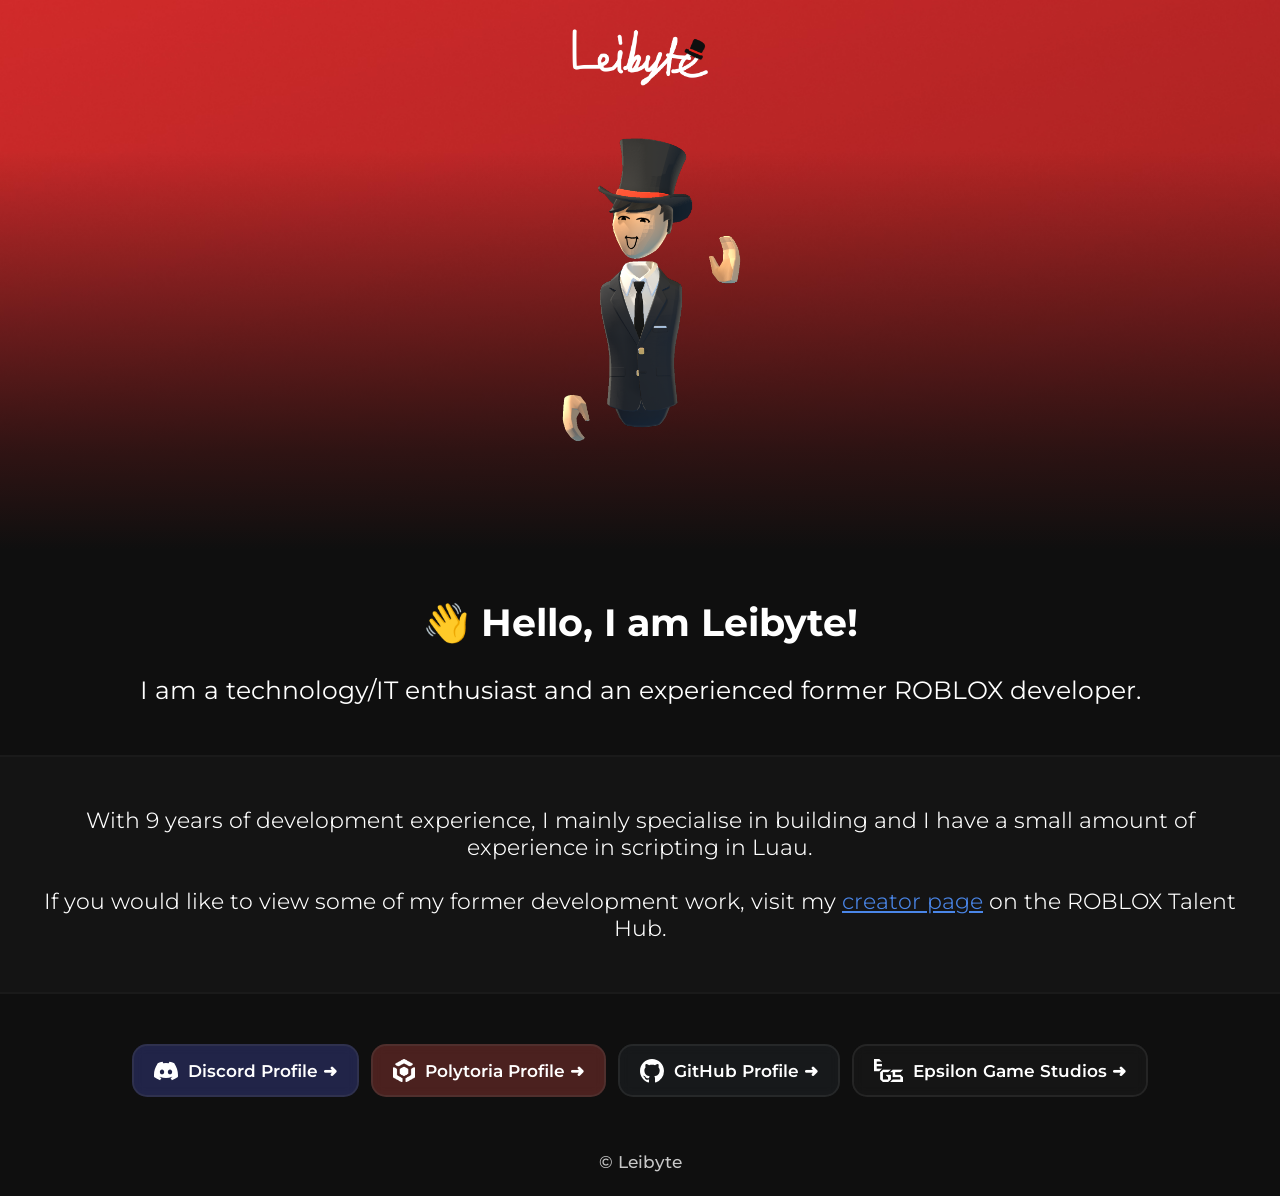
==== index.html @ ab2c5023 "Update index.html" ====
<!DOCTYPE html>
<html>
    <head>
        <title>Leibyte</title>
        <link rel="Icon" href="images/leibyteIcon.svg">
        <link rel="stylesheet" type="text/css" href="style.css">
        <link rel="stylesheet" type="text/css" href="sociallinks.css">
        <meta name="viewport" content="width=device-width, initial-scale=1.0">
        <meta property="og:title" content="Leibyte">
        <meta property="og:description" content="A technology/IT enthusiast.">
        <meta name="theme-color" content="#d22b2b">
    </head>
    <body>
        <img src="images/leibyteLogoWordmark.png" alt="Leibyte's Rec Room avatar with wordmark" class="logo">
        <main class="content">
            <img src="images/leibyteAvatar.png" alt="Leibyte's Rec Room avatar" class="avatar">
            <div class="textbox" style="margin-top: 75px;">
                <h2 style="margin: 0;">👋 Hello, I am Leibyte!</h2>
                <br>
                <p style="margin: 0;">I am a technology/IT enthusiast and an experienced former ROBLOX developer.</p>
            </div>
            <div class="textbox2" >
                With 9 years of development experience, I mainly specialise in building and I have a small amount of experience in scripting in Luau.<br><br>
                If you would like to view some of my former development work, visit my <a href="https://create.roblox.com/talent/creators/233133939">creator page</a> on the ROBLOX Talent Hub.
            </div>
            <div class="sociallinks">
                <a href="https://discord.com/users/486958791137689601" class="socialbtn discord" target="_blank" rel="noopener">
                    <svg class="socialicon" viewBox="0 0 24 24" fill="currentColor">
                    <path d="M20.317 4.37a19.791 19.791 0 0 0-4.885-1.515.074.074 0 0 0-.079.037c-.21.375-.444.864-.608 1.25a18.27 18.27 0 0 0-5.487 0 12.64 12.64 0 0 0-.617-1.25.077.077 0 0 0-.079-.037A19.736 19.736 0 0 0 3.677 4.37a.07.07 0 0 0-.032.027C.533 9.046-.32 13.58.099 18.057a.082.082 0 0 0 .031.057 19.9 19.9 0 0 0 5.993 3.03.078.078 0 0 0 .084-.028c.462-.63.874-1.295 1.226-1.994.021-.041.001-.09-.041-.106a13.107 13.107 0 0 1-1.872-.892.077.077 0 0 1-.008-.128 10.2 10.2 0 0 0 .372-.292.074.074 0 0 1 .077-.01c3.928 1.793 8.18 1.793 12.061 0a.074.074 0 0 1 .078.01c.12.098.246.198.373.292a.077.077 0 0 1-.006.127 12.299 12.299 0 0 1-1.873.892.077.077 0 0 0-.041.107c.36.698.772 1.362 1.225 1.993a.076.076 0 0 0 .084.028 19.839 19.839 0 0 0 6.002-3.03.077.077 0 0 0 .032-.054c.5-5.177-.838-9.674-3.549-13.66a.061.061 0 0 0-.031-.028zM8.02 15.33c-1.183 0-2.157-1.085-2.157-2.419 0-1.333.956-2.419 2.157-2.419 1.21 0 2.176 1.096 2.157 2.42 0 1.333-.956 2.418-2.157 2.418zm7.975 0c-1.183 0-2.157-1.085-2.157-2.419 0-1.333.955-2.419 2.157-2.419 1.21 0 2.176 1.096 2.157 2.42 0 1.333-.946 2.418-2.157 2.418z"/>
                    </svg>
                    Discord Profile ➜
                </a>
                <a href="https://polytoria.com/u/Leibyte" class="socialbtn polytoria" target="_blank" rel="noopener">
                    <img src="images/polytoriaLogo.png" alt="Polytoria logo" class="socialicon">
                    Polytoria Profile ➜
                </a>
                <a href="https://github.com/LeibyteDev" class="socialbtn github" target="_blank" rel="noopener">
                    <svg class="socialicon" viewBox="0 0 24 24" fill="currentColor">
                    <path d="M12 0C5.37 0 0 5.37 0 12c0 5.31 3.435 9.795 8.205 11.385.6.105.825-.255.825-.57 0-.285-.015-1.23-.015-2.235-3.015.555-3.795-.735-4.035-1.41-.135-.345-.72-1.41-1.23-1.695-.42-.225-1.02-.78-.015-.795.945-.015 1.62.87 1.845 1.23 1.08 1.815 2.805 1.305 3.495.99.105-.78.42-1.305.765-1.605-2.67-.3-5.46-1.335-5.46-5.925 0-1.305.465-2.385 1.23-3.225-.12-.3-.54-1.53.12-3.18 0 0 1.005-.315 3.3 1.23.96-.27 1.98-.405 3-.405s2.04.135 3 .405c2.295-1.56 3.3-1.23 3.3-1.23.66 1.65.24 2.88.12 3.18.765.84 1.23 1.905 1.23 3.225 0 4.605-2.805 5.625-5.475 5.925.435.375.81 1.095.81 2.22 0 1.605-.015 2.895-.015 3.3 0 .315.225.69.825.57A12.02 12.02 0 0 0 24 12c0-6.63-5.37-12-12-12z"/>
                    </svg>
                    GitHub Profile ➜
                </a>
                <a href="https://epsilongamestudios.github.io" class="socialbtn egs" target="_blank" rel="noopener">
                    <img src="images/egsLogo.png" alt="EGS logo" class="socialicon">
                    Epsilon Game Studios ➜
                </a>
            </div>
        </main>
        <footer>
            <p>&copy; Leibyte</p>
            <br>
        </footer>
    </body>
</html>
---- style.css ----
@font-face{
  font-family: 'Montserrat';
  src: url('fonts/Montserrat-VariableFont_wght.ttf') format('truetype');
}

body{
  background-image: linear-gradient(
      to bottom,
      rgba(15, 15, 15, 0) 0px,
      rgba(15, 15, 15, 0) 150px,
      rgba(15, 15, 15, 0.8) 450px,
      rgba(15, 15, 15, 1) 550px
    ),
    url('images/leibyteBG.jpg');
  font-family: 'Montserrat';
  background-repeat: no-repeat;
  background-position: center top;
  background-color: rgb(15, 15, 15);
  background-size: cover;
  
  display: flex;
  flex-direction: column;
  min-height: 100vh;
  min-height: 100dvh;
}

.avatar{
  display: block;
  margin-left: auto;
  margin-right: auto;
  margin-top: 125px;
  width: 325px;
  max-width: 80%;
  height: auto;
}

.logo{
  position: absolute;
  top: 20px;
  left: 50%;
  height: 75px;
  width: auto; 
  transform: translateX(-50%)
}

.textbox{
  margin: 20px auto;
  padding-top: 75px;
  padding-left: 30px;
  padding-right: 30px;
  padding-bottom: 30px;
  text-align: center;
  color:#ffffff;
  font-size: 25px;
}
.textbox2{
  margin: 20px auto;
  padding-top: 50px;
  padding-left: 30px;
  padding-right: 30px;
  padding-bottom: 50px;
  text-align: center;
  color:#ffffff;
  background-color: rgb(20, 20, 20);
  font-size: 22px;
  font-weight: 350;
  border-top: 2px solid rgba(50, 50, 50, 0.2);
  border-bottom: 2px solid rgba(50, 50, 50, 0.2);
}

a{
  color:#4a86e8;
}

footer{
    color: rgb(200, 200, 200);
    text-align: center;
    padding: 5px;

    margin-top: auto;
    width: 100%;
}
footer p{
    font-size: 17px;
    font-weight: 500;
    margin: 0;
}

.content{
  flex: 1 0 auto; 
}

*, *::before, *::after{
  box-sizing: border-box;
}

@media (max-width: 600px){
  html, body{
    -ms-overflow-style: none;
    scrollbar-width: none;
  }
  html::-webkit-scrollbar, body::-webkit-scrollbar{
    display: none;
  }
}

html, body{
  margin: 0;
  padding: 0;
  width: 100%;
  max-width: 100%;
  overflow-x: hidden;
}
---- sociallinks.css ----
/* DISCLAIMER: AI was used to generate these social link buttons.
I simply could not get my head around them to look the way they wanted... so... yeah. Will do for now.*/

.sociallinks{
    display: flex;
    justify-content: center;
    flex-wrap: wrap; gap: 12px;
    margin: 30px auto;
    width: 90%;
    padding-top: 20px;
    padding-bottom: 20px;
}

.socialbtn{
    display: inline-flex;
    align-items: center;
    gap: 10px;
    padding: 12.5px 20px;
    border-radius: 15px;
    font: 600 15px 'Montserrat', sans-serif;
    font-size: 17px;
    color: #fff; text-decoration: none;
    backdrop-filter: blur(6px);
    border: 2px solid transparent;
    transition: transform 0.2s, background-color 0.2s, box-shadow 0.2s;
}
.socialbtn:hover{
    transform: translateY(-3px);
    box-shadow: 0 5px 15px rgba(0, 0, 0, 0.3);
}
.socialicon{
    height: 24px;
    width: auto;
    object-fit: contain;
    display: block;
}

.discord{
    background-color: rgba(88, 101, 242, 0.25);
    border-color: rgba(100, 100, 100, 0.2);
}
.discord:hover{
    background-color: rgba(88, 101, 242, 0.85);
}

.polytoria{
    background-color: rgba(255, 89, 81, 0.25);
    border-color: rgba(100, 100, 100, 0.2);
}
.polytoria:hover{
    background-color: rgba(255, 89, 81, 0.85);
}

.github{
    background-color: rgba(36, 41, 47, 0.4);
    border-color: rgba(100, 100, 100, 0.2);
}
.github:hover{
    background-color: rgba(36, 41, 47, 0.9);
}

.egs{
    background-color: rgba(30, 30, 30, 0.4);
    border-color: rgba(100, 100, 100, 0.2);
}
.egs:hover{
    background-color: rgba(30, 30, 30, 0.9);
}

@media (max-width: 600px){
  .sociallinks{
    flex-direction: column;
    align-items: center;
    width: 90%;
    max-width: 500px;
    margin: 30px auto;
  }

  .socialbtn{
    width: 100%;
    display: flex;
    align-items: center;
    justify-content: center;
    gap: 10px;
    padding: 14px 20px;
    font-size: 20px;
    box-sizing: border-box;
  }

  .socialicon{
    height: 22px;
    width: auto;
    max-width: 30px;
    object-fit: contain;
    flex-shrink: 0;
  }
}
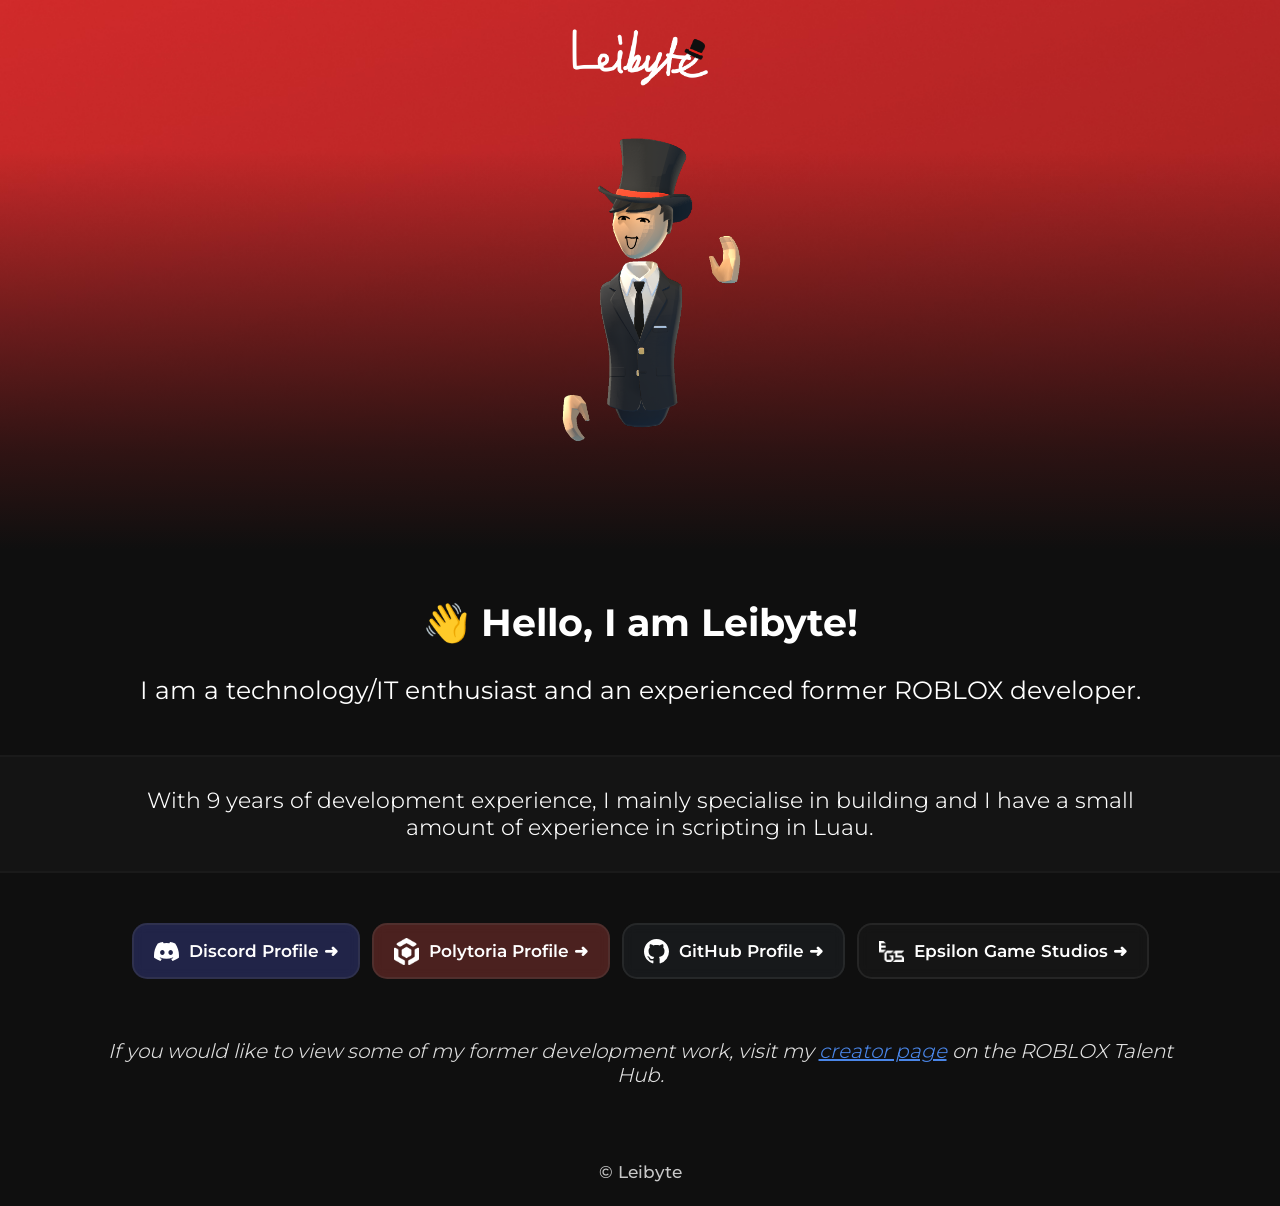
==== commit 0018f407: "Adjusted text positioning/padding" ====
--- a/index.html
+++ b/index.html
@@ -20,8 +20,7 @@
                 <p style="margin: 0;">I am a technology/IT enthusiast and an experienced former ROBLOX developer.</p>
             </div>
             <div class="textbox2" >
-                With 9 years of development experience, I mainly specialise in building and I have a small amount of experience in scripting in Luau.<br><br>
-                If you would like to view some of my former development work, visit my <a href="https://create.roblox.com/talent/creators/233133939">creator page</a> on the ROBLOX Talent Hub.
+                With 9 years of development experience, I mainly specialise in building and I have a small amount of experience in scripting in Luau.
             </div>
             <div class="sociallinks">
                 <a href="https://discord.com/users/486958791137689601" class="socialbtn discord" target="_blank" rel="noopener">
@@ -45,6 +44,9 @@
                     Epsilon Game Studios ➜
                 </a>
             </div>
+                <div class="textbox3">
+                <i>If you would like to view some of my former development work, visit my <a href="https://create.roblox.com/talent/creators/233133939">creator page</a> on the ROBLOX Talent Hub.</i>
+            </div>
         </main>
         <footer>
             <p>&copy; Leibyte</p>
--- a/style.css
+++ b/style.css
@@ -46,8 +46,8 @@
 .textbox{
   margin: 20px auto;
   padding-top: 75px;
-  padding-left: 30px;
-  padding-right: 30px;
+  padding-left: 100px;
+  padding-right: 100px;
   padding-bottom: 30px;
   text-align: center;
   color:#ffffff;
@@ -55,10 +55,10 @@
 }
 .textbox2{
   margin: 20px auto;
-  padding-top: 50px;
-  padding-left: 30px;
-  padding-right: 30px;
-  padding-bottom: 50px;
+  padding-top: 30px;
+  padding-left: 100px;
+  padding-right: 100px;
+  padding-bottom: 30px;
   text-align: center;
   color:#ffffff;
   background-color: rgb(20, 20, 20);
@@ -66,6 +66,17 @@
   font-weight: 350;
   border-top: 2px solid rgba(50, 50, 50, 0.2);
   border-bottom: 2px solid rgba(50, 50, 50, 0.2);
+}
+.textbox3{
+  margin: 20px auto;
+  padding-top: 10px;
+  padding-left: 100px;
+  padding-right: 100px;
+  padding-bottom: 50px;
+  text-align: center;
+  color:rgb(225, 225, 225);
+  font-size: 20px;
+  font-weight: 350;
 }
 
 a{
@@ -102,6 +113,14 @@
   html::-webkit-scrollbar, body::-webkit-scrollbar{
     display: none;
   }
+  .textbox{
+  padding-left: 30px;
+  padding-right: 30px;
+  }
+  .textbox2{
+    padding-left: 30px;
+    padding-right: 30px;
+  }
 }
 
 html, body{
--- a/sociallinks.css
+++ b/sociallinks.css
@@ -29,10 +29,11 @@
     box-shadow: 0 5px 15px rgba(0, 0, 0, 0.3);
 }
 .socialicon{
-    height: 24px;
-    width: auto;
+    height: auto;
+    width: 25px;
     object-fit: contain;
     display: block;
+    flex-shrink: 0;
 }
 
 .discord{
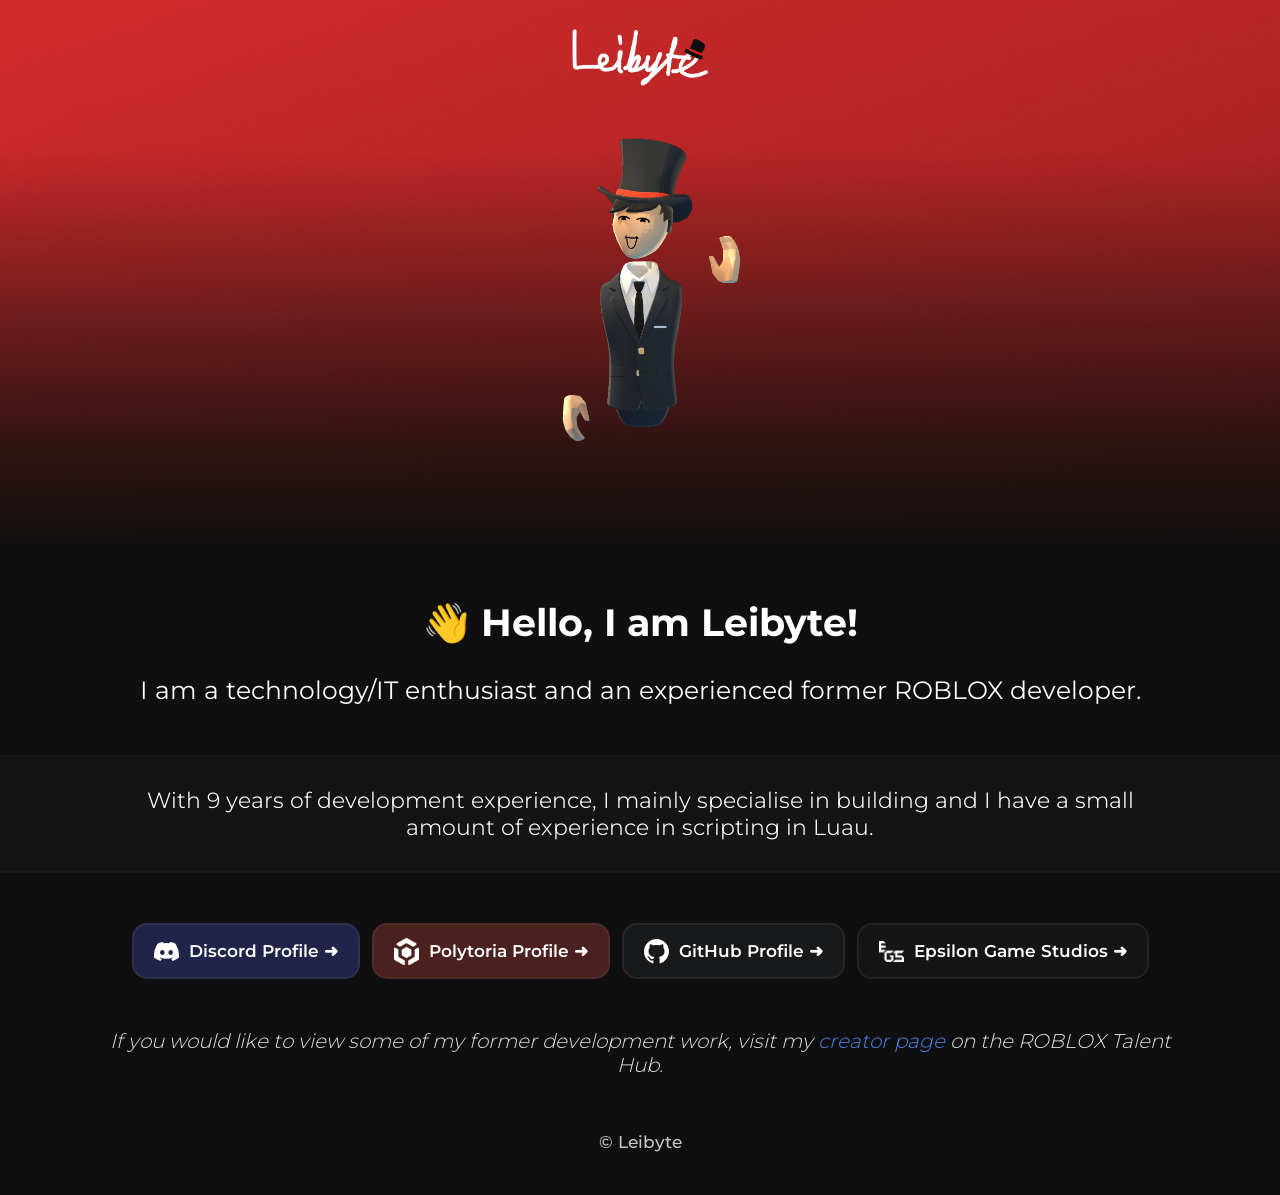
==== commit bb7e8235: "Fix formatting issue" ====
--- a/index.html
+++ b/index.html
@@ -44,13 +44,13 @@
                     Epsilon Game Studios ➜
                 </a>
             </div>
-                <div class="textbox3">
+            <div class="textbox3">
                 <i>If you would like to view some of my former development work, visit my <a href="https://create.roblox.com/talent/creators/233133939">creator page</a> on the ROBLOX Talent Hub.</i>
             </div>
         </main>
         <footer>
             <p>&copy; Leibyte</p>
-            <br>
+            <br><br>
         </footer>
     </body>
 </html>
--- a/style.css
+++ b/style.css
@@ -17,11 +17,22 @@
   background-position: center top;
   background-color: rgb(15, 15, 15);
   background-size: cover;
-  
   display: flex;
   flex-direction: column;
   min-height: 100vh;
   min-height: 100dvh;
+}
+
+html,body{
+  margin: 0;
+  padding: 0;
+  width: 100%;
+  max-width: 100%;
+  overflow-x: hidden;
+}
+
+.content{
+  flex: 1 0 auto; 
 }
 
 .avatar{
@@ -33,7 +44,6 @@
   max-width: 80%;
   height: auto;
 }
-
 .logo{
   position: absolute;
   top: 20px;
@@ -69,64 +79,54 @@
 }
 .textbox3{
   margin: 20px auto;
-  padding-top: 10px;
   padding-left: 100px;
   padding-right: 100px;
-  padding-bottom: 50px;
+  padding-bottom: 30px;
   text-align: center;
   color:rgb(225, 225, 225);
   font-size: 20px;
-  font-weight: 350;
+  font-weight: 300;
 }
 
 a{
   color:#4a86e8;
+  text-decoration: none;
+}
+a:hover{
+  text-decoration: underline;
 }
 
 footer{
-    color: rgb(200, 200, 200);
-    text-align: center;
-    padding: 5px;
-
-    margin-top: auto;
-    width: 100%;
+  color: rgb(200, 200, 200);
+  text-align: center;
+  padding: 5px;
+  margin-top: auto;
+  width: 100%;
 }
 footer p{
-    font-size: 17px;
-    font-weight: 500;
-    margin: 0;
+  font-size: 17px;
+  font-weight: 500;
+  margin: 0;
 }
 
-.content{
-  flex: 1 0 auto; 
-}
-
-*, *::before, *::after{
+*,*::before,*::after{
   box-sizing: border-box;
 }
 
 @media (max-width: 600px){
-  html, body{
+  html,body{
     -ms-overflow-style: none;
     scrollbar-width: none;
   }
-  html::-webkit-scrollbar, body::-webkit-scrollbar{
+  html::-webkit-scrollbar,body::-webkit-scrollbar{
     display: none;
   }
   .textbox{
-  padding-left: 30px;
-  padding-right: 30px;
+    padding-left: 30px;
+    padding-right: 30px;
   }
   .textbox2{
     padding-left: 30px;
     padding-right: 30px;
   }
-}
-
-html, body{
-  margin: 0;
-  padding: 0;
-  width: 100%;
-  max-width: 100%;
-  overflow-x: hidden;
 }
--- a/sociallinks.css
+++ b/sociallinks.css
@@ -1,6 +1,3 @@
-/* DISCLAIMER: AI was used to generate these social link buttons.
-I simply could not get my head around them to look the way they wanted... so... yeah. Will do for now.*/
-
 .sociallinks{
     display: flex;
     justify-content: center;
@@ -68,7 +65,7 @@
     background-color: rgba(30, 30, 30, 0.9);
 }
 
-@media (max-width: 600px){
+@media(max-width: 600px){
   .sociallinks{
     flex-direction: column;
     align-items: center;
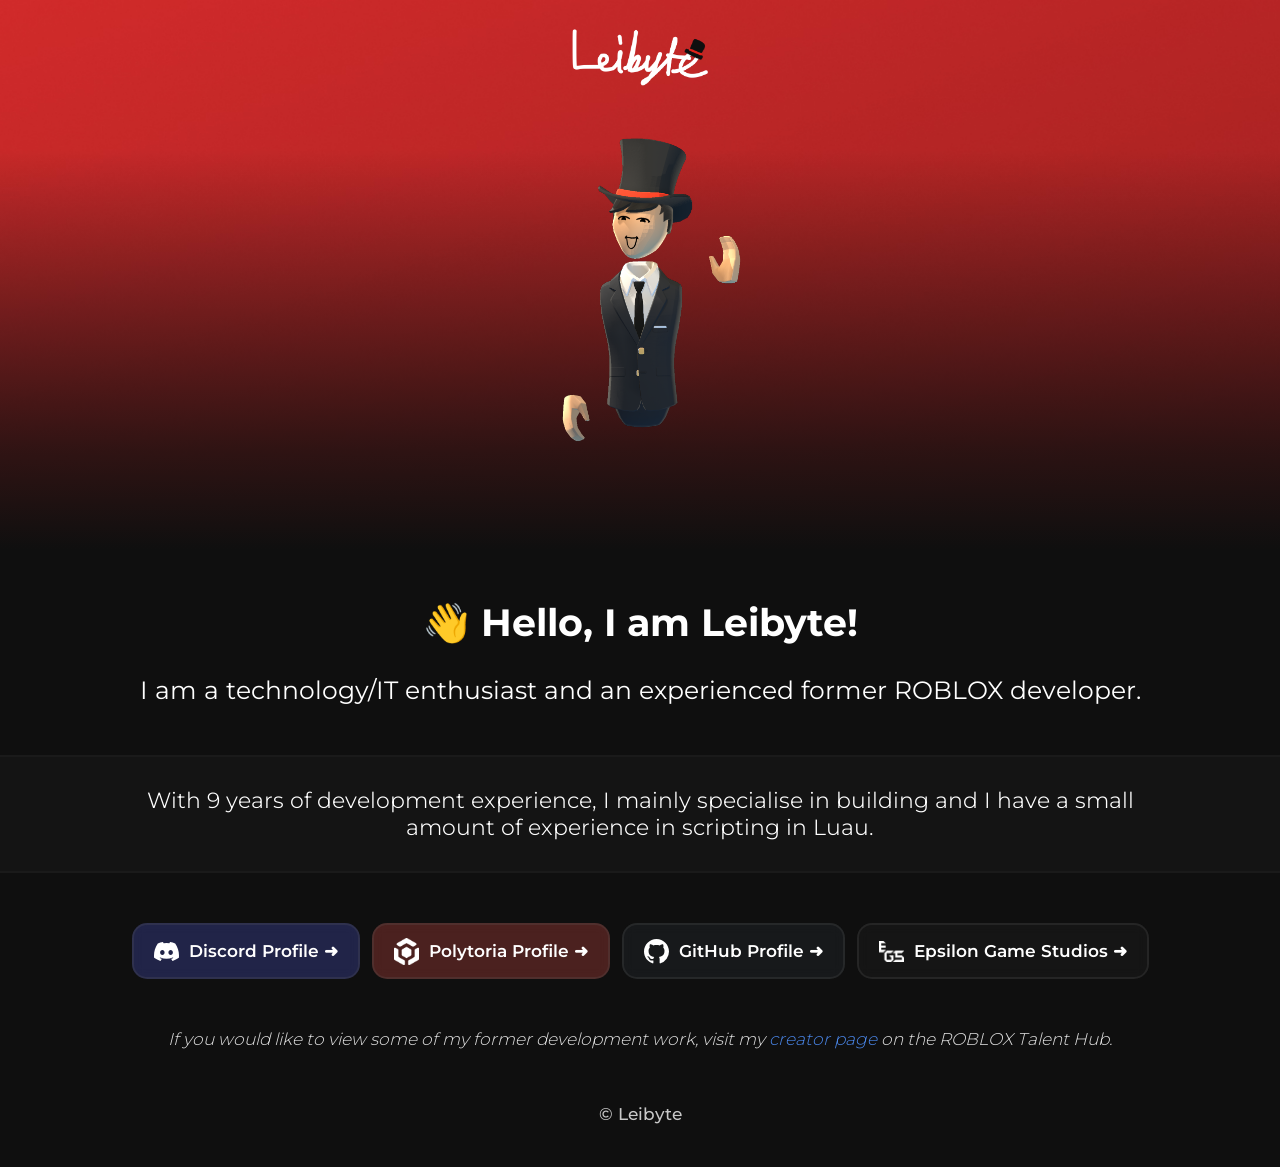
==== commit d5a659fe: "Comments, padding fix" ====
--- a/index.html
+++ b/index.html
@@ -1,11 +1,13 @@
+<!-- LEIBYTE'S WEBSITE -->
+<!-- © LEIBYTE -->
 <!DOCTYPE html>
 <html>
     <head>
-        <title>Leibyte</title>
-        <link rel="Icon" href="images/leibyteIcon.svg">
-        <link rel="stylesheet" type="text/css" href="style.css">
+        <title>Leibyte</title> <!-- TITLE -->
+        <link rel="Icon" href="images/leibyteIcon.svg"> <!-- FAVICON -->
+        <link rel="stylesheet" type="text/css" href="style.css"> <!-- CSS STYLING LINKS -->
         <link rel="stylesheet" type="text/css" href="sociallinks.css">
-        <meta name="viewport" content="width=device-width, initial-scale=1.0">
+        <meta name="viewport" content="width=device-width, initial-scale=1.0"> <!-- META & OG TAGS -->
         <meta property="og:title" content="Leibyte">
         <meta property="og:description" content="A technology/IT enthusiast.">
         <meta name="theme-color" content="#d22b2b">
@@ -14,7 +16,7 @@
         <img src="images/leibyteLogoWordmark.png" alt="Leibyte's Rec Room avatar with wordmark" class="logo">
         <main class="content">
             <img src="images/leibyteAvatar.png" alt="Leibyte's Rec Room avatar" class="avatar">
-            <div class="textbox" style="margin-top: 75px;">
+            <div class="textbox" style="margin-top: 75px;"> <!-- BIO -->
                 <h2 style="margin: 0;">👋 Hello, I am Leibyte!</h2>
                 <br>
                 <p style="margin: 0;">I am a technology/IT enthusiast and an experienced former ROBLOX developer.</p>
@@ -22,7 +24,7 @@
             <div class="textbox2" >
                 With 9 years of development experience, I mainly specialise in building and I have a small amount of experience in scripting in Luau.
             </div>
-            <div class="sociallinks">
+            <div class="sociallinks"> <!-- SOCIAL LINKS (DISCORD/POLYTORIA/GITHUB/EGS)-->
                 <a href="https://discord.com/users/486958791137689601" class="socialbtn discord" target="_blank" rel="noopener">
                     <svg class="socialicon" viewBox="0 0 24 24" fill="currentColor">
                     <path d="M20.317 4.37a19.791 19.791 0 0 0-4.885-1.515.074.074 0 0 0-.079.037c-.21.375-.444.864-.608 1.25a18.27 18.27 0 0 0-5.487 0 12.64 12.64 0 0 0-.617-1.25.077.077 0 0 0-.079-.037A19.736 19.736 0 0 0 3.677 4.37a.07.07 0 0 0-.032.027C.533 9.046-.32 13.58.099 18.057a.082.082 0 0 0 .031.057 19.9 19.9 0 0 0 5.993 3.03.078.078 0 0 0 .084-.028c.462-.63.874-1.295 1.226-1.994.021-.041.001-.09-.041-.106a13.107 13.107 0 0 1-1.872-.892.077.077 0 0 1-.008-.128 10.2 10.2 0 0 0 .372-.292.074.074 0 0 1 .077-.01c3.928 1.793 8.18 1.793 12.061 0a.074.074 0 0 1 .078.01c.12.098.246.198.373.292a.077.077 0 0 1-.006.127 12.299 12.299 0 0 1-1.873.892.077.077 0 0 0-.041.107c.36.698.772 1.362 1.225 1.993a.076.076 0 0 0 .084.028 19.839 19.839 0 0 0 6.002-3.03.077.077 0 0 0 .032-.054c.5-5.177-.838-9.674-3.549-13.66a.061.061 0 0 0-.031-.028zM8.02 15.33c-1.183 0-2.157-1.085-2.157-2.419 0-1.333.956-2.419 2.157-2.419 1.21 0 2.176 1.096 2.157 2.42 0 1.333-.956 2.418-2.157 2.418zm7.975 0c-1.183 0-2.157-1.085-2.157-2.419 0-1.333.955-2.419 2.157-2.419 1.21 0 2.176 1.096 2.157 2.42 0 1.333-.946 2.418-2.157 2.418z"/>
@@ -44,7 +46,7 @@
                     Epsilon Game Studios ➜
                 </a>
             </div>
-            <div class="textbox3">
+            <div class="textbox3"> <!-- INFORMATION ABOUT AND LINKING TO FORMER ROBLOX DEV WORK -->
                 <i>If you would like to view some of my former development work, visit my <a href="https://create.roblox.com/talent/creators/233133939">creator page</a> on the ROBLOX Talent Hub.</i>
             </div>
         </main>
--- a/style.css
+++ b/style.css
@@ -1,8 +1,17 @@
+/* FONT */
 @font-face{
   font-family: 'Montserrat';
   src: url('fonts/Montserrat-VariableFont_wght.ttf') format('truetype');
 }
 
+/* BODY STYLING */
+html,body{
+  margin: 0;
+  padding: 0;
+  width: 100%;
+  max-width: 100%;
+  overflow-x: hidden;
+}
 body{
   background-image: linear-gradient(
       to bottom,
@@ -22,19 +31,11 @@
   min-height: 100vh;
   min-height: 100dvh;
 }
-
-html,body{
-  margin: 0;
-  padding: 0;
-  width: 100%;
-  max-width: 100%;
-  overflow-x: hidden;
-}
-
 .content{
   flex: 1 0 auto; 
 }
 
+/* AVATAR AND LOGO STYLING */
 .avatar{
   display: block;
   margin-left: auto;
@@ -53,6 +54,7 @@
   transform: translateX(-50%)
 }
 
+/* TEXTBOXES STYLING */
 .textbox{
   margin: 20px auto;
   padding-top: 75px;
@@ -84,18 +86,18 @@
   padding-bottom: 30px;
   text-align: center;
   color:rgb(225, 225, 225);
-  font-size: 20px;
+  font-size: 17px;
   font-weight: 300;
+  a{
+    color:#4a86e8;
+    text-decoration: none;
+  }
+  a:hover{
+    text-decoration: underline;
+  }
 }
 
-a{
-  color:#4a86e8;
-  text-decoration: none;
-}
-a:hover{
-  text-decoration: underline;
-}
-
+/* FOOTER STYLING */
 footer{
   color: rgb(200, 200, 200);
   text-align: center;
@@ -109,10 +111,7 @@
   margin: 0;
 }
 
-*,*::before,*::after{
-  box-sizing: border-box;
-}
-
+/* OPTIMISATION FOR MOBILE DEVICES/PORTRAIT/SMALLER WINDOWS */
 @media (max-width: 600px){
   html,body{
     -ms-overflow-style: none;
@@ -121,12 +120,12 @@
   html::-webkit-scrollbar,body::-webkit-scrollbar{
     display: none;
   }
-  .textbox{
+  .textbox,.textbox2,.textbox3{
     padding-left: 30px;
     padding-right: 30px;
   }
-  .textbox2{
-    padding-left: 30px;
-    padding-right: 30px;
-  }
+}
+
+*,*::before,*::after{
+  box-sizing: border-box;
 }
--- a/sociallinks.css
+++ b/sociallinks.css
@@ -1,3 +1,4 @@
+/* SOCIAL LINKS CONTAINER STYLING */
 .sociallinks{
     display: flex;
     justify-content: center;
@@ -8,6 +9,7 @@
     padding-bottom: 20px;
 }
 
+/* SOCIAL LINK BUTTONS STYLING */
 .socialbtn{
     display: inline-flex;
     align-items: center;
@@ -33,6 +35,7 @@
     flex-shrink: 0;
 }
 
+/* DISCORD SOCIAL LINK BUTTON STYLING */
 .discord{
     background-color: rgba(88, 101, 242, 0.25);
     border-color: rgba(100, 100, 100, 0.2);
@@ -41,6 +44,7 @@
     background-color: rgba(88, 101, 242, 0.85);
 }
 
+/* POLYTORIA SOCIAL LINK BUTTON STYLING */
 .polytoria{
     background-color: rgba(255, 89, 81, 0.25);
     border-color: rgba(100, 100, 100, 0.2);
@@ -49,6 +53,7 @@
     background-color: rgba(255, 89, 81, 0.85);
 }
 
+/* GITHUB SOCIAL LINK BUTTON STYLING */
 .github{
     background-color: rgba(36, 41, 47, 0.4);
     border-color: rgba(100, 100, 100, 0.2);
@@ -57,6 +62,7 @@
     background-color: rgba(36, 41, 47, 0.9);
 }
 
+/* EPSILON GAME STUDIOS SOCIAL LINK BUTTON STYLING */
 .egs{
     background-color: rgba(30, 30, 30, 0.4);
     border-color: rgba(100, 100, 100, 0.2);
@@ -65,6 +71,7 @@
     background-color: rgba(30, 30, 30, 0.9);
 }
 
+/* OPTIMISATION FOR MOBILE DEVICES/PORTRAIT/SMALLER WINDOWS */
 @media(max-width: 600px){
   .sociallinks{
     flex-direction: column;
@@ -73,7 +80,6 @@
     max-width: 500px;
     margin: 30px auto;
   }
-
   .socialbtn{
     width: 100%;
     display: flex;
@@ -84,7 +90,6 @@
     font-size: 20px;
     box-sizing: border-box;
   }
-
   .socialicon{
     height: 22px;
     width: auto;
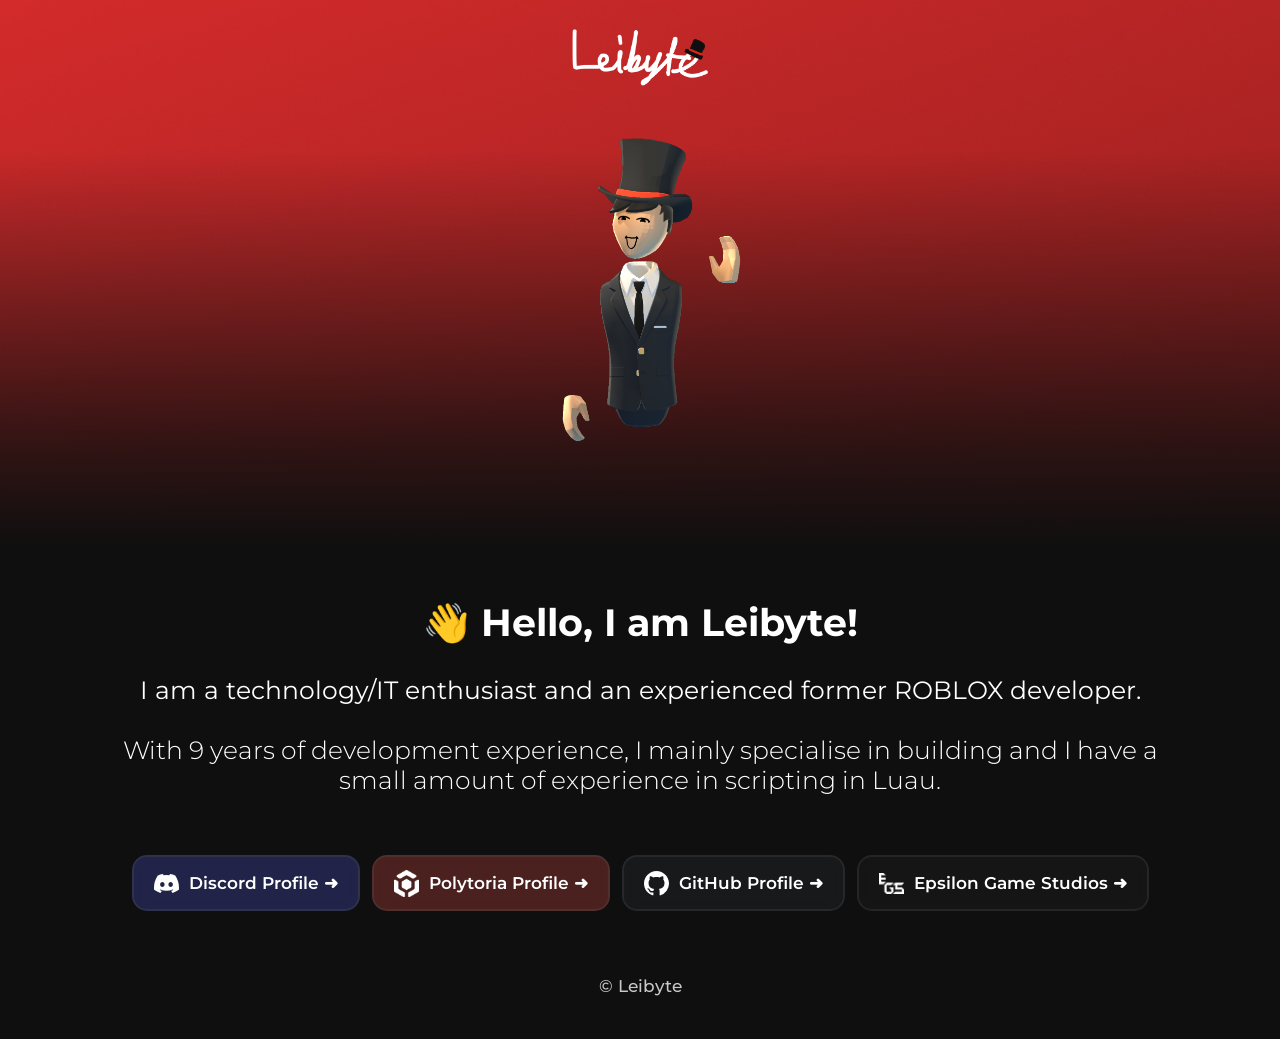
==== commit 5ec668a1: "Formatting update also removed talent hub link" ====
--- a/index.html
+++ b/index.html
@@ -20,9 +20,8 @@
                 <h2 style="margin: 0;">👋 Hello, I am Leibyte!</h2>
                 <br>
                 <p style="margin: 0;">I am a technology/IT enthusiast and an experienced former ROBLOX developer.</p>
-            </div>
-            <div class="textbox2" >
-                With 9 years of development experience, I mainly specialise in building and I have a small amount of experience in scripting in Luau.
+                <br>
+                <p style="margin: 0; font-weight: 300;">With 9 years of development experience, I mainly specialise in building and I have a small amount of experience in scripting in Luau.</p>
             </div>
             <div class="sociallinks"> <!-- SOCIAL LINKS (DISCORD/POLYTORIA/GITHUB/EGS)-->
                 <a href="https://discord.com/users/486958791137689601" class="socialbtn discord" target="_blank" rel="noopener">
@@ -46,9 +45,6 @@
                     Epsilon Game Studios ➜
                 </a>
             </div>
-            <div class="textbox3"> <!-- INFORMATION ABOUT AND LINKING TO FORMER ROBLOX DEV WORK -->
-                <i>If you would like to view some of my former development work, visit my <a href="https://create.roblox.com/talent/creators/233133939">creator page</a> on the ROBLOX Talent Hub.</i>
-            </div>
         </main>
         <footer>
             <p>&copy; Leibyte</p>
--- a/style.css
+++ b/style.css
@@ -60,7 +60,7 @@
   padding-top: 75px;
   padding-left: 100px;
   padding-right: 100px;
-  padding-bottom: 30px;
+  padding-bottom: 10px;
   text-align: center;
   color:#ffffff;
   font-size: 25px;
@@ -78,23 +78,6 @@
   font-weight: 350;
   border-top: 2px solid rgba(50, 50, 50, 0.2);
   border-bottom: 2px solid rgba(50, 50, 50, 0.2);
-}
-.textbox3{
-  margin: 20px auto;
-  padding-left: 100px;
-  padding-right: 100px;
-  padding-bottom: 30px;
-  text-align: center;
-  color:rgb(225, 225, 225);
-  font-size: 17px;
-  font-weight: 300;
-  a{
-    color:#4a86e8;
-    text-decoration: none;
-  }
-  a:hover{
-    text-decoration: underline;
-  }
 }
 
 /* FOOTER STYLING */
--- a/sociallinks.css
+++ b/sociallinks.css
@@ -6,7 +6,7 @@
     margin: 30px auto;
     width: 90%;
     padding-top: 20px;
-    padding-bottom: 20px;
+    padding-bottom: 30px;
 }
 
 /* SOCIAL LINK BUTTONS STYLING */
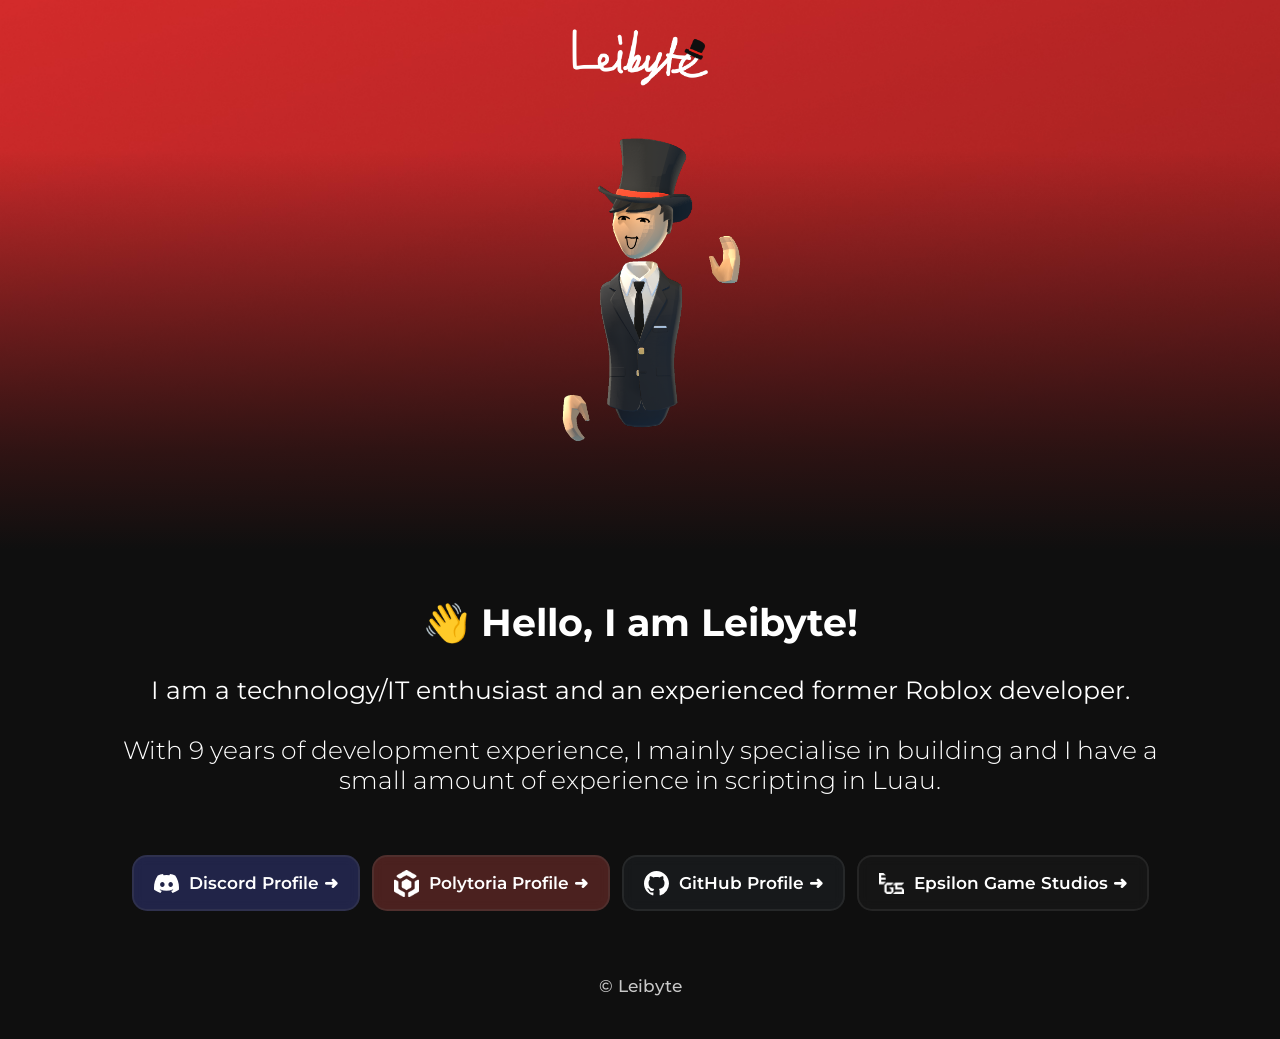
==== commit e05cbca6: "Update index.html" ====
--- a/index.html
+++ b/index.html
@@ -1,5 +1,5 @@
 <!-- LEIBYTE'S WEBSITE -->
-<!-- © LEIBYTE -->
+ 
 <!DOCTYPE html>
 <html>
     <head>
@@ -19,7 +19,7 @@
             <div class="textbox" style="margin-top: 75px;"> <!-- BIO -->
                 <h2 style="margin: 0;">👋 Hello, I am Leibyte!</h2>
                 <br>
-                <p style="margin: 0;">I am a technology/IT enthusiast and an experienced former ROBLOX developer.</p>
+                <p style="margin: 0;">I am a technology/IT enthusiast and an experienced former Roblox developer.</p>
                 <br>
                 <p style="margin: 0; font-weight: 300;">With 9 years of development experience, I mainly specialise in building and I have a small amount of experience in scripting in Luau.</p>
             </div>
@@ -51,4 +51,6 @@
             <br><br>
         </footer>
     </body>
-</html>+</html>
+
+<!-- © LEIBYTE -->
--- a/style.css
+++ b/style.css
@@ -54,7 +54,7 @@
   transform: translateX(-50%)
 }
 
-/* TEXTBOXES STYLING */
+/* TEXTBOX STYLING */
 .textbox{
   margin: 20px auto;
   padding-top: 75px;
@@ -64,20 +64,6 @@
   text-align: center;
   color:#ffffff;
   font-size: 25px;
-}
-.textbox2{
-  margin: 20px auto;
-  padding-top: 30px;
-  padding-left: 100px;
-  padding-right: 100px;
-  padding-bottom: 30px;
-  text-align: center;
-  color:#ffffff;
-  background-color: rgb(20, 20, 20);
-  font-size: 22px;
-  font-weight: 350;
-  border-top: 2px solid rgba(50, 50, 50, 0.2);
-  border-bottom: 2px solid rgba(50, 50, 50, 0.2);
 }
 
 /* FOOTER STYLING */
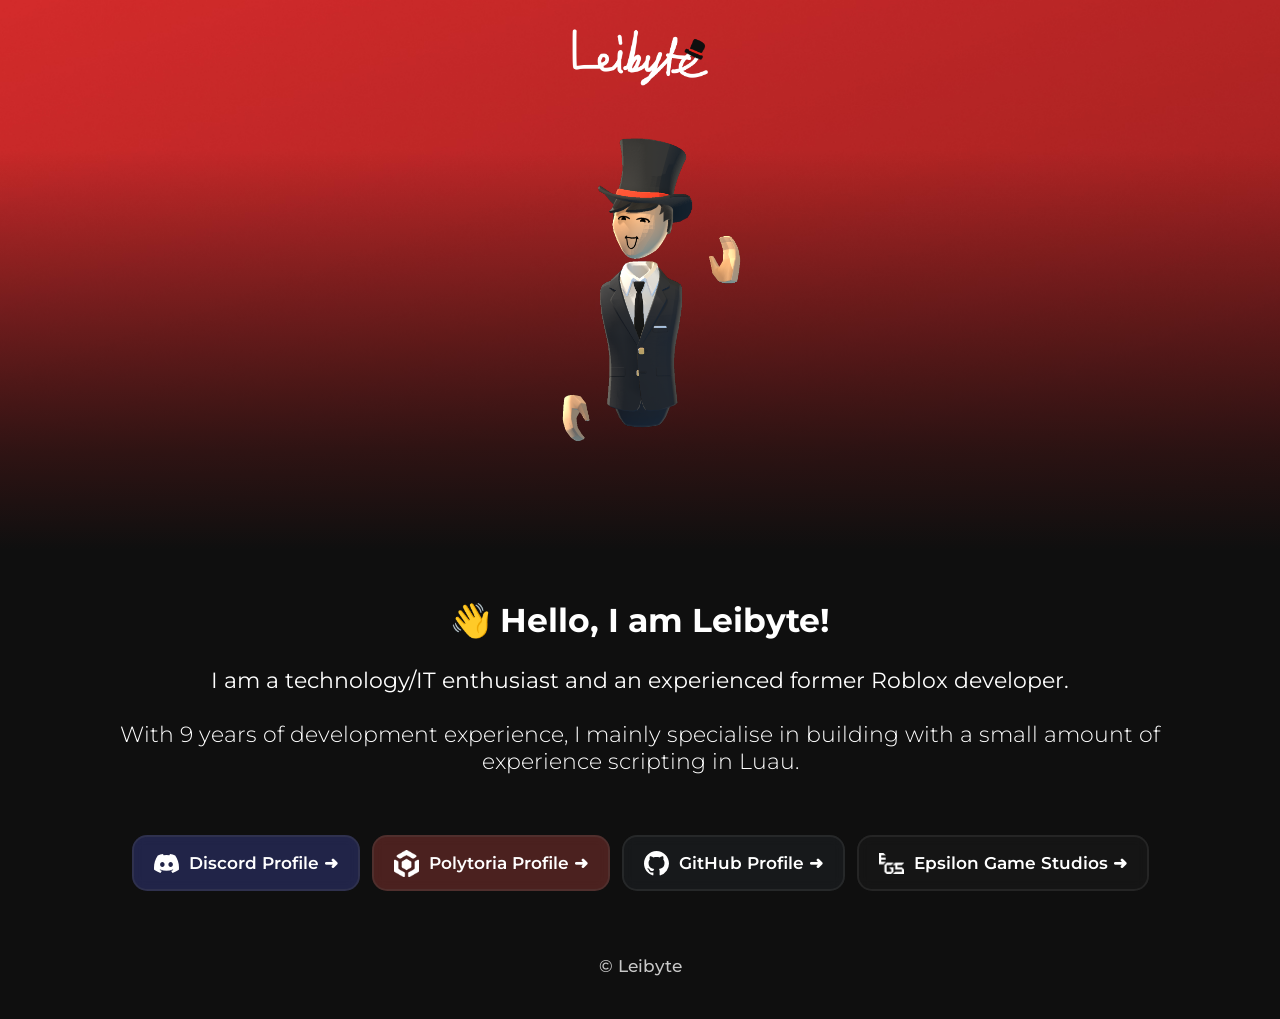
==== commit 2dd86123: "Update index.html" ====
--- a/index.html
+++ b/index.html
@@ -21,7 +21,7 @@
                 <br>
                 <p style="margin: 0;">I am a technology/IT enthusiast and an experienced former Roblox developer.</p>
                 <br>
-                <p style="margin: 0; font-weight: 300;">With 9 years of development experience, I mainly specialise in building and I have a small amount of experience in scripting in Luau.</p>
+                <p style="margin: 0; font-weight: 300;">With 9 years of development experience, I mainly specialise in building with a small amount of experience scripting in Luau.</p>
             </div>
             <div class="sociallinks"> <!-- SOCIAL LINKS (DISCORD/POLYTORIA/GITHUB/EGS)-->
                 <a href="https://discord.com/users/486958791137689601" class="socialbtn discord" target="_blank" rel="noopener">
--- a/style.css
+++ b/style.css
@@ -11,20 +11,20 @@
   width: 100%;
   max-width: 100%;
   overflow-x: hidden;
+  background-color: rgb(15, 15, 15);
 }
 body{
   background-image: linear-gradient(
-      to bottom,
-      rgba(15, 15, 15, 0) 0px,
-      rgba(15, 15, 15, 0) 150px,
-      rgba(15, 15, 15, 0.8) 450px,
-      rgba(15, 15, 15, 1) 550px
-    ),
-    url('images/leibyteBG.jpg');
+    to bottom,
+    rgba(15, 15, 15, 0) 0px,
+    rgba(15, 15, 15, 0) 150px,
+    rgba(15, 15, 15, 0.8) 450px,
+    rgba(15, 15, 15, 1) 550px
+  ),
+  url('images/leibyteBG.jpg');
   font-family: 'Montserrat';
   background-repeat: no-repeat;
   background-position: center top;
-  background-color: rgb(15, 15, 15);
   background-size: cover;
   display: flex;
   flex-direction: column;
@@ -63,7 +63,7 @@
   padding-bottom: 10px;
   text-align: center;
   color:#ffffff;
-  font-size: 25px;
+  font-size: 22px;
 }
 
 /* FOOTER STYLING */
